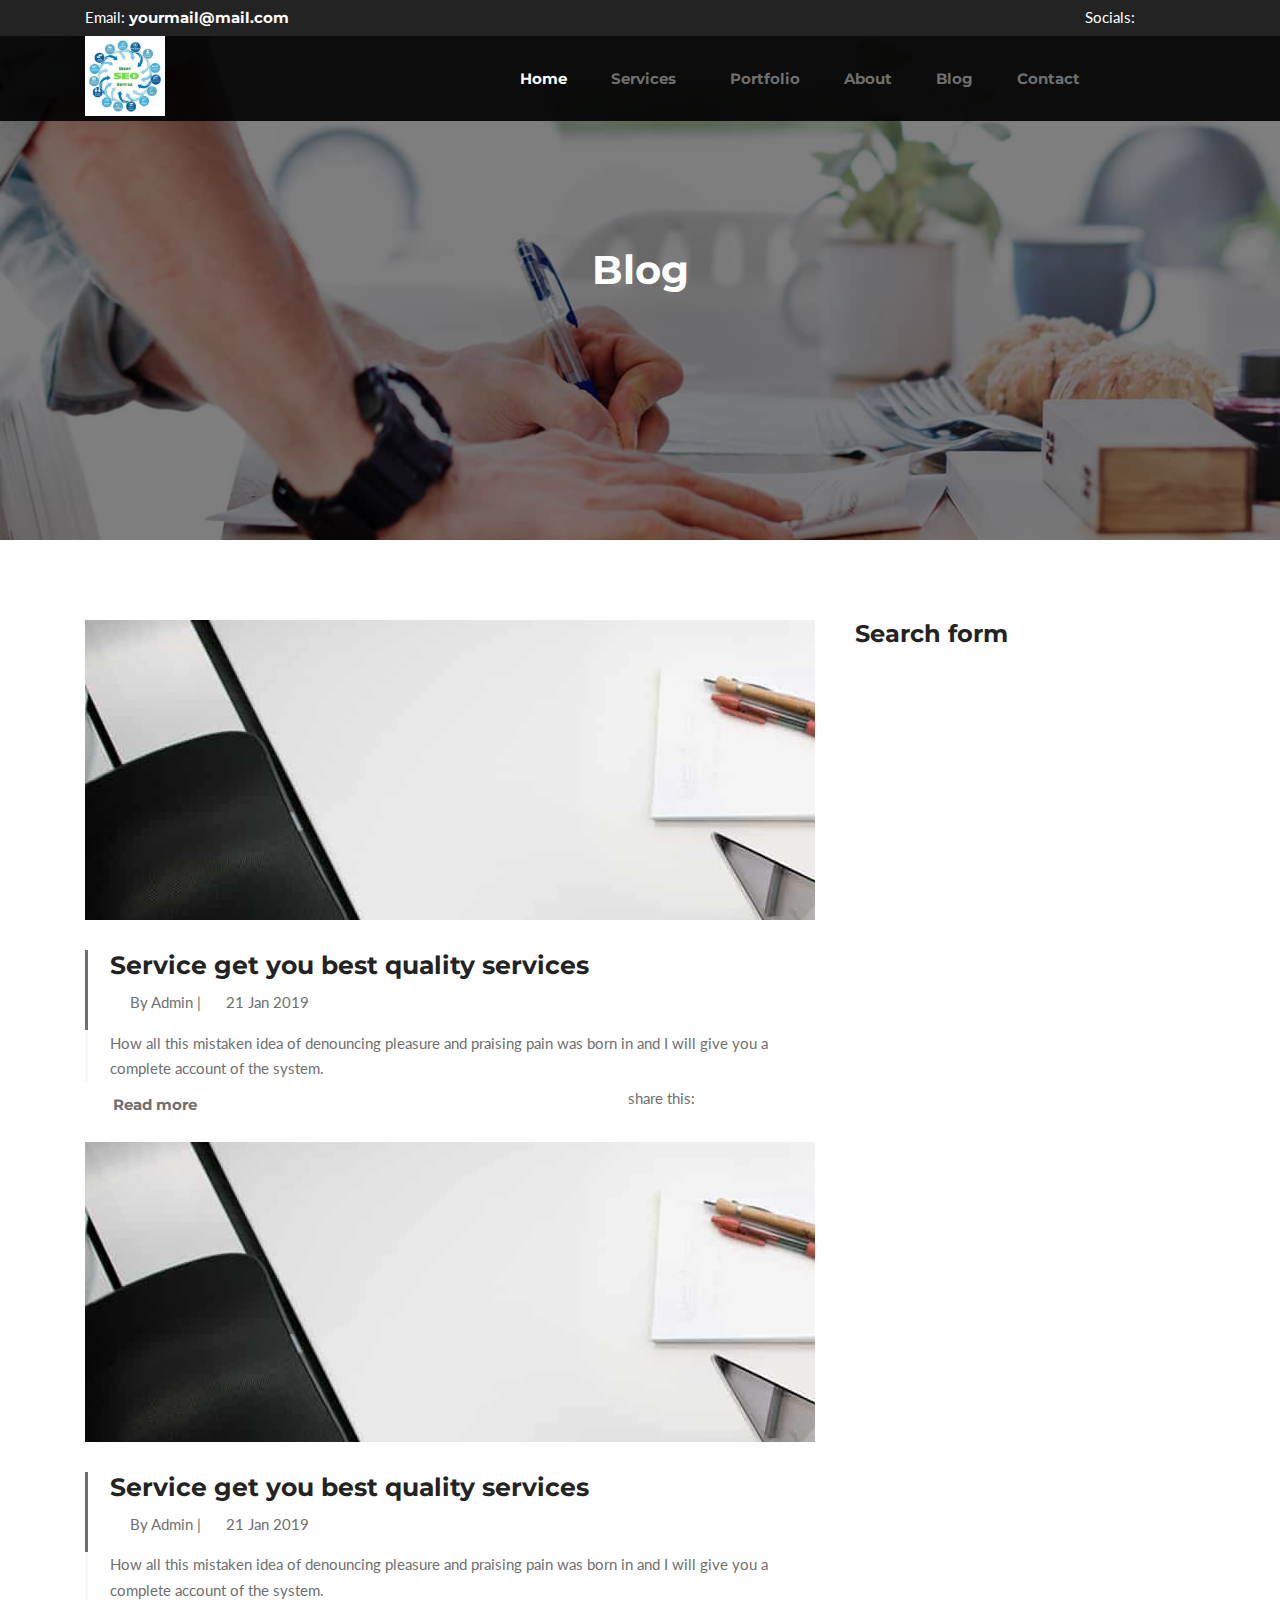
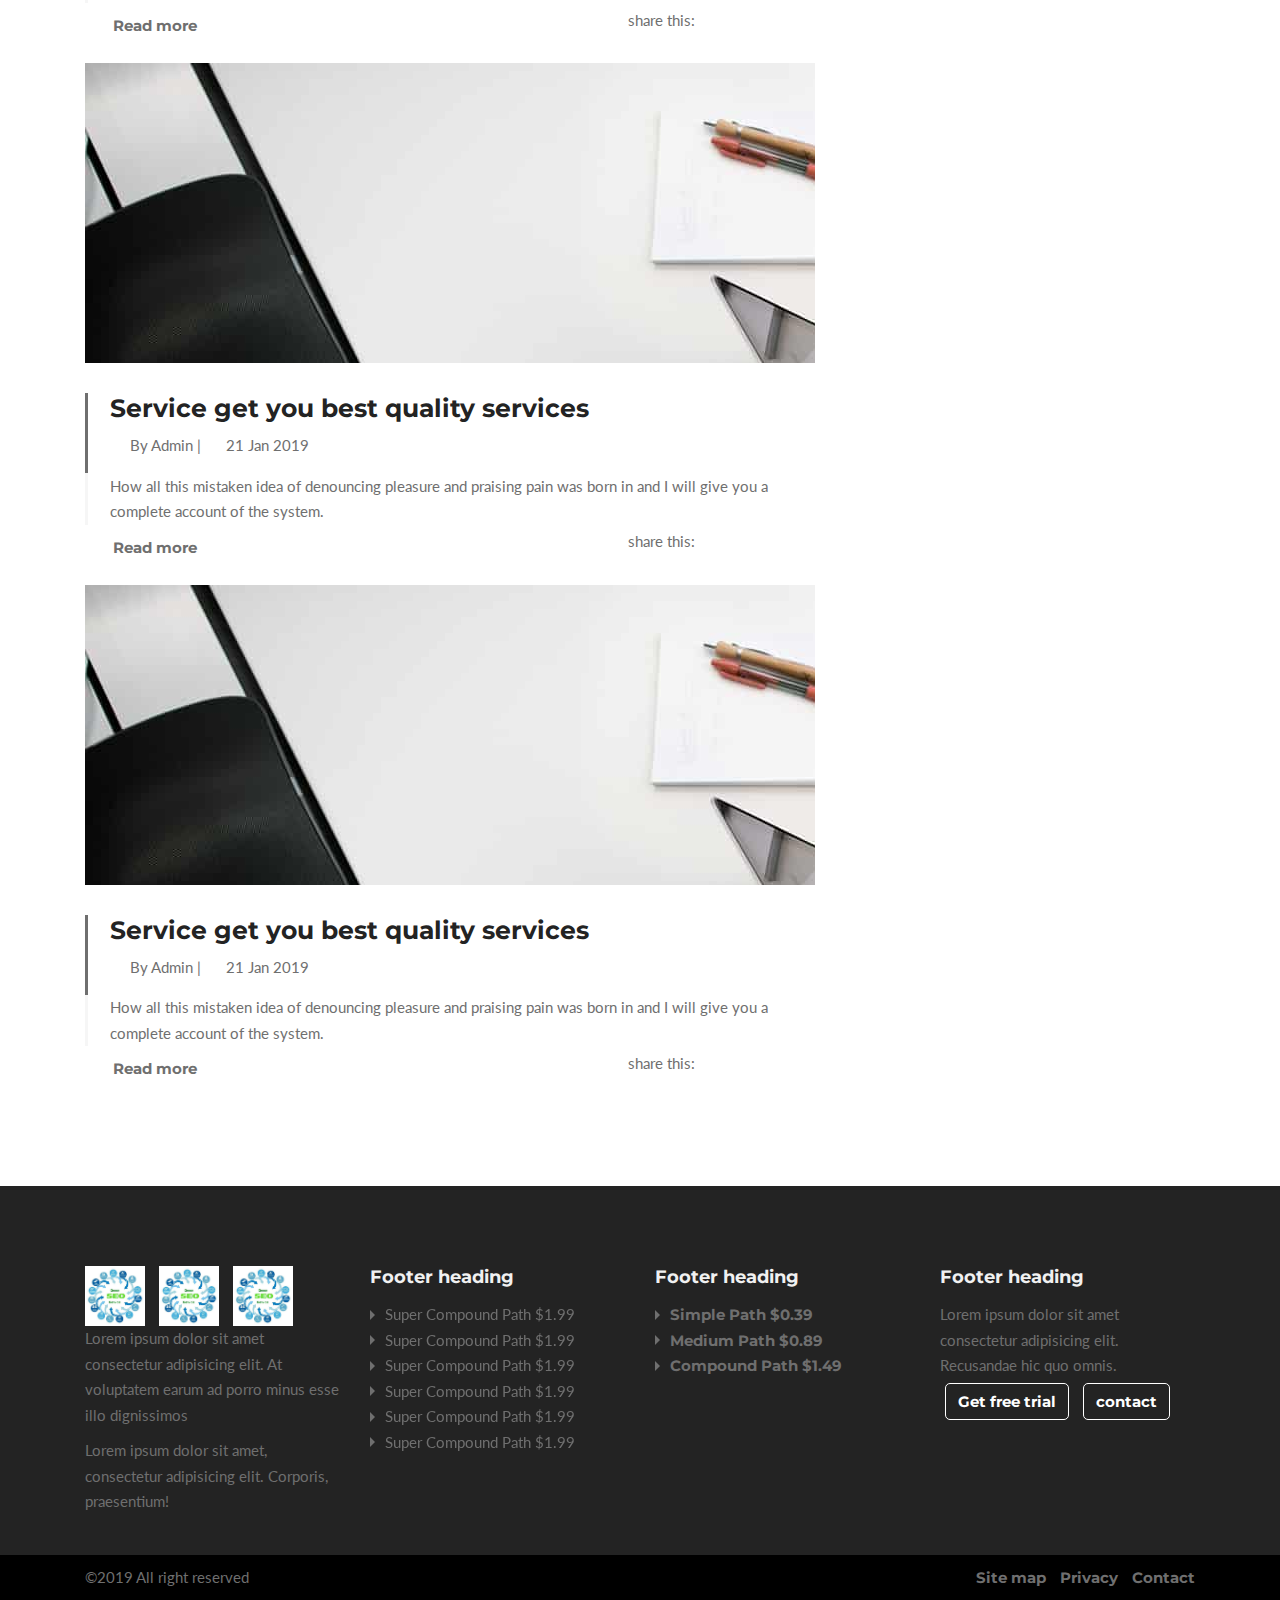
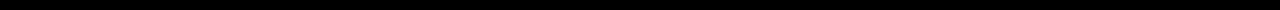
==== blog.html @ 22c222ca "Basic html ready and Start theme coding" ====
<!DOCTYPE html>
<html lang="en">

<head>
  <meta charset="utf-8">
  <meta http-equiv="X-UA-Compatible" content="IE=edge">
  <meta name="viewport" content="width=device-width, initial-scale=1">

  <!-- Site-title-tag -->
  <title>GreenTheme || Front-End Developer</title>

  <!-- Favicon Icon -->
  <link rel="shortcut icon" href="assets/images/favicon/favicon.ico" type="image/x-icon">
  <link rel="icon" href="assets/images/favicon/favicon.ico" type="image/x-icon">

  <!-- Google-fonts -->
  <link href="https://fonts.googleapis.com/css?family=Lato:400,400i,700|Montserrat:300,700&display=swap"
    rel="stylesheet">
  <!-- Animate css -->
  <link href="assets/css/animate.css" rel="stylesheet">
  <!-- Bootstrap -->
  <link href="assets/css/bootstrap.min.css" rel="stylesheet">
  <!-- Font-awesome -->
  <link rel="stylesheet" href="https://use.fontawesome.com/releases/v5.6.3/css/all.css"
    integrity="sha384-UHRtZLI+pbxtHCWp1t77Bi1L4ZtiqrqD80Kn4Z8NTSRyMA2Fd33n5dQ8lWUE00s/" crossorigin="anonymous">
  <!-- Owl-carousel -->
  <link href="assets/css/owl.carousel.min.css" rel="stylesheet">
  <!-- Magnific-popup -->
  <link href="assets/css/magnific-popup.css" rel="stylesheet">
  <!-- Main-css -->
  <link href="assets/css/main.css" rel="stylesheet">

  <!-- HTML5 shim and Respond.js for IE8 support of HTML5 elements and media queries -->
  <!-- WARNING: Respond.js doesn't work if you view the page via file:// -->
  <!--[if lt IE 9]>
      <script src="https://oss.maxcdn.com/html5shiv/3.7.3/html5shiv.min.js"></script>
      <script src="https://oss.maxcdn.com/respond/1.4.2/respond.min.js"></script>
    <![endif]-->
</head>

<body>
  <!-- Start header  -->
  <header class="header" id="home-top">
    <div class="header-top-bar">
      <div class="container">
        <div class="row">
          <div class="top-wraper">
            <div class="top-left">
              Email: <a href="mailto:yourmail@mail.com">yourmail@mail.com</a>
            </div>
            <div class="top-right">
              Socials:
              <div class="socials-icon">
                <ul>
                  <li><a href="#"><i class="fab fa-facebook"></i></a></li>
                  <li><a href="#"><i class="fab fa-twitter"></i></a></li>
                  <li><a href="#"><i class="fab fa-linkedin"></i></a></li>
                  <li><a href="#"><i class="fab fa-github"></i></a></li>
                </ul>
              </div>
            </div>

          </div>
        </div>
      </div>
    </div>
    <div class="header-main">
      <nav class="manubar">
        <div class="container">
          <div class="row">
            <div class="col-md-2 order-md-1">
              <div class="logo-box">
                <a href="#">
                  <img src="assets/images/logo/logoone.jpg" alt="" class="main-logo">
                  <img src="assets/images/logo/logoone.jpg" alt="" style="display: none;" class="scroll-logo">
                  <!-- <h1 class="text-logo">Logo</h1> -->
                </a>
                <a class="manubar-toggler">
                  <i class="fas fa-times"></i>
                  <i class="fas fa-bars"></i>
                </a>
              </div>
            </div>
            <div class="col-md-9 order-md-2">
              <div class="main-menu">
                <ul>
                  <li class="current-menu-item"><a href="index.html">Home</a></li>
                  <li class="has-children">
                    <a href="javascript:void(0);">Services</a>
                    <ul class="sub-menu">
                      <li><a href="">Service List</a></li>
                      <li><a href="">Service List</a></li>
                      <li><a href="">Service List</a></li>
                      <li class="has-children">
                        <a href="javascript:void(0);">Services</a>
                        <ul class="sub-menu">
                          <li><a href="">Service List</a></li>
                          <li><a href="">Service List</a></li>
                          <li><a href="">Service List</a></li>
                          <li><a href="">Service List</a></li>
                        </ul>
                      </li>
                      <li><a href="">Service List</a></li>

                    </ul>
                  </li>
                  <li><a href="portfolio.html">Portfolio</a></li>
                  <li><a href="about.html">About</a></li>
                  <li><a href="blog.html">Blog</a></li>
                  <li><a href="contact.html">Contact</a></li>
                </ul>
              </div>
            </div>
            <div class="col-md-1 order-md-3">
              <div class="menu-right">
                <a class="search-toggler">
                  <i class="fas fa-times"></i>
                  <i class="fas fa-search"></i>
                </a>
                <div class="serarch-form">
                  <form action="search">
                    <input type="text" placeholder="Input keyword ">
                    <a class="searchSubmit"><i class="fas fa-paper-plane"></i></a>
                  </form>
                </div>
              </div>
            </div>
          </div>
        </div>
      </nav>
    </div>
  </header>
  <!-- End header  -->
  <!-- Start page-hero section -->
  <section class="page-hero text-center">
    <div class="container">
      <h2>Blog</h2>
    </div>
  </section>
  <!-- End page-hero section -->
  <main class="blog-section section-padding">
    <div class="container">
      <div class="row">
        <div class="col-md-8">
          <article class="single-blog">
            <div class="blogimage">
              <img src="assets/images/blog/blog-5.jpg" alt="">
            </div>
            <div class="blog-details">
  
              <a href="#">
                <h1>Service get you best quality services</h1>
              </a>
              <div class="blog-info">
                <ul>
                  <li class="blog-author">By Admin | </li>
                  <li class="blog-time">21 Jan 2019</li>
                </ul>
                <p>How all this mistaken idea of denouncing pleasure and praising pain was born in and I will give you a
                  complete account of the system.</p>
                <a href="#">Read more</a>
                <div class="share-option">
                  <ul>
                    <li>share this: <i class="fas fa-share"></i></li>
                    <li><a href="#"><i class="fab fa-twitter"></i></a></li>
                    <li><a href="#"><i class="fab fa-linkedin"></i></a></li>
                    <li><a href="#"><i class="fab fa-instagram"></i></a></li>
                    <li><a href="#"><i class="fab fa-facebook"></i></a></li>
                  </ul>
                </div>
              </div>
            </div>
          </article>
          <article class="single-blog">
            <div class="blogimage">
              <img src="assets/images/blog/blog-5.jpg" alt="">
            </div>
            <div class="blog-details">
  
              <a href="#">
                <h1>Service get you best quality services</h1>
              </a>
              <div class="blog-info">
                <ul>
                  <li class="blog-author">By Admin | </li>
                  <li class="blog-time">21 Jan 2019</li>
                </ul>
                <p>How all this mistaken idea of denouncing pleasure and praising pain was born in and I will give you a
                  complete account of the system.</p>
                <a href="#">Read more</a>
                <div class="share-option">
                  <ul>
                    <li>share this: <i class="fas fa-share"></i></li>
                    <li><a href="#"><i class="fab fa-twitter"></i></a></li>
                    <li><a href="#"><i class="fab fa-linkedin"></i></a></li>
                    <li><a href="#"><i class="fab fa-instagram"></i></a></li>
                    <li><a href="#"><i class="fab fa-facebook"></i></a></li>
                  </ul>
                </div>
              </div>
            </div>
          </article>
          <article class="single-blog">
            <div class="blogimage">
              <img src="assets/images/blog/blog-5.jpg" alt="">
            </div>
            <div class="blog-details">
  
              <a href="#">
                <h1>Service get you best quality services</h1>
              </a>
              <div class="blog-info">
                <ul>
                  <li class="blog-author">By Admin | </li>
                  <li class="blog-time">21 Jan 2019</li>
                </ul>
                <p>How all this mistaken idea of denouncing pleasure and praising pain was born in and I will give you a
                  complete account of the system.</p>
                <a href="#">Read more</a>
                <div class="share-option">
                  <ul>
                    <li>share this: <i class="fas fa-share"></i></li>
                    <li><a href="#"><i class="fab fa-twitter"></i></a></li>
                    <li><a href="#"><i class="fab fa-linkedin"></i></a></li>
                    <li><a href="#"><i class="fab fa-instagram"></i></a></li>
                    <li><a href="#"><i class="fab fa-facebook"></i></a></li>
                  </ul>
                </div>
              </div>
            </div>
          </article>
          <article class="single-blog">
            <div class="blogimage">
              <img src="assets/images/blog/blog-5.jpg" alt="">
            </div>
            <div class="blog-details">
  
              <a href="#">
                <h1>Service get you best quality services</h1>
              </a>
              <div class="blog-info">
                <ul>
                  <li class="blog-author">By Admin | </li>
                  <li class="blog-time">21 Jan 2019</li>
                </ul>
                <p>How all this mistaken idea of denouncing pleasure and praising pain was born in and I will give you a
                  complete account of the system.</p>
                <a href="#">Read more</a>
                <div class="share-option">
                  <ul>
                    <li>share this: <i class="fas fa-share"></i></li>
                    <li><a href="#"><i class="fab fa-twitter"></i></a></li>
                    <li><a href="#"><i class="fab fa-linkedin"></i></a></li>
                    <li><a href="#"><i class="fab fa-instagram"></i></a></li>
                    <li><a href="#"><i class="fab fa-facebook"></i></a></li>
                  </ul>
                </div>
              </div>
            </div>
          </article>
        </div>
        <div class="col-md-4">
          <aside class="sidebar">
            <div class="singel_blog_side_bar">
              <h4>Search form</h4>
              <form action="">

              </form>
            </div>
          </aside>
        </div>
      </div>
    </div>
  </main>

  <!-- End claient -->
  <!-- Start foorter -->
  <footer class="footer">
    <div class="footer-top">
      <div class="container">
        <div class="row">
          <div class="col-md-3">
            <div class="single-footer">
              <img src="assets/images/logo/logoone.jpg" alt="footer logo">
              <img src="assets/images/logo/logoone.jpg" alt="footer logo">
              <img src="assets/images/logo/logoone.jpg" alt="footer logo">
              <p>Lorem ipsum dolor sit amet consectetur adipisicing elit. At voluptatem earum ad porro minus esse illo
                dignissimos </p>
              <p>Lorem ipsum dolor sit amet, consectetur adipisicing elit. Corporis, praesentium!</p>
            </div>
          </div>
          <div class="col-md-3">
            <h3>Footer heading</h3>
            <div class="single-footer footer-carousel owl-carousel">
              <ul>
                <li>Super Compound Path $1.99</li>
                <li>Super Compound Path $1.99</li>
                <li>Super Compound Path $1.99</li>
                <li>Super Compound Path $1.99</li>
                <li>Super Compound Path $1.99</li>
                <li>Super Compound Path $1.99</li>
              </ul>

              <ul>
                <li>Super Compound Path $1.99</li>
                <li>Super Compound Path $1.99</li>
                <li>Super Compound Path $1.99</li>
              </ul>
            </div>
          </div>
          <div class="col-md-3">
            <h3>Footer heading</h3>
            <div class="single-footer">
              <ul>
                <li><a href="#">Simple Path $0.39</a></li>
                <li><a href="#">Medium Path $0.89</a></li>
                <li><a href="#">Compound Path $1.49</a></li>
              </ul>
            </div>
          </div>
          <div class="col-md-3">
            <h3>Footer heading</h3>
            <div class="single-footer">
              <p>Lorem ipsum dolor sit amet consectetur adipisicing elit. Recusandae hic quo omnis.</p>
              <a href="#">Get free trial</a>
              <a href="#">contact</a>
            </div>
          </div>
        </div>

      </div>
    </div>
    <div class="footer-bottom">
      <div class="container">
        <div class="footer-copywright">

          <p>&copy;2019 All right reserved</p>
          <ul>
            <li><a href="#">Site map</a></li>
            <li><a href="#">Privacy</a></li>
            <li><a href="#">Contact</a></li>
          </ul>
        </div>

      </div>

    </div>

  </footer>
  <!-- End foorter -->
  <!-- End To Top Link -->
  <!-- Start preloader-area -->
  <div class="preloader-area">
    <div class='preloader'>
      <div class="lds-ellipsis">
        <div></div>
        <div></div>
        <div></div>
        <div></div>
      </div>
    </div>
  </div>
  <!-- End preloader-area -->

  <!-- jQuery-1.12.4 -->
  <script src="assets/js/jquery-1.12.4.js"></script>
  <!-- Bootstrap-js -->
  <script src="assets/js/bootstrap.min.js"></script>
  <!-- Owl-carousel-js -->
  <script src="assets/js/owl.carousel.min.js"></script>
  <!-- Magnific-popup-js -->
  <script src="assets/js/jquery.magnific-popup.min.js"></script>
  <!-- Waypoints-js -->
  <script src="assets/js/scripts.js"></script>
</body>

</html>
---- assets/css/main.css ----
/* Few Basic CSS Start */
* {
    margin: 0;
    padding: 0;
    box-sizing: border-box;
}
html,
body {
    height: 100%;
}
html {
    font-size: 62.5%;
}
@media only screen and (max-width: 767px) {
	html {
		font-size: 55%;
	}
}
@media only screen and (max-width: 500px) {
	html {
		font-size: 50%;
	}
}
body {
	font-family: 'Lato', sans-serif;
	font-weight: 400;
    color: #6f6f6f;
	font-size: 1.5rem;
	line-height: 1.7;
}
a {
	transition: .3s;
	font-family: 'Montserrat', sans-serif;
	font-weight: 700;
}
input, textarea {
	font-family: 'Lato', sans-serif;
	line-height: 1.5;
}

a,
a:focus,
a:hover,
button:focus,
input:focus,
textarea:focus {
	text-decoration: none;
	outline: none;
}

h1,
h2,
h3,
h4,
h5,
h6 {
	margin: 0;
	padding: 0;
	font-family: 'Montserrat', sans-serif;
	font-weight: 700;
	color: #232323;
}
.section-heading h3 {
	font-size: 3rem;
	text-transform: uppercase;
	padding-bottom: 3rem;
}
.section-padding {
	padding: 8rem 0;
}

.read-button a {
	color: #6f6f6f;
}
.read-button a:hover  {
	color: #232323;
}
.bg-overlay {
	position: relative;
	z-index: 1;
}
.background-image {
	background-size: cover;
	background-position: center;
}
.bg-overlay::after {
position: absolute;
content: "";
left: 0;
right: 0;
bottom: 0;
top: 0;
background: rgba(0, 0, 0, .6);
z-index: -1;
}

/* Preloder CSS start */
@keyframes lds-ellipsis1 {
	0% {
		transform: scale(0);
	}
	100% {
		transform: scale(1);
	}
}
@keyframes lds-ellipsis3 {
	0% {
		transform: scale(1);
	}
	100% {
		transform: scale(0);
	}
}
@keyframes lds-ellipsis2 {
	0% {
		transform: translate(0, 0);
	}
	100% {
		transform: translate(1.9rem, 0);
	}
}
@-webkit-keyframes heroSlideLaft {
	from {
		-webkit-transform: translateX(-10rem);
	}
	to {
		-webkit-transform: translateX(0);
	}
}
@keyframes heroSlideLaft {
	from {
		-webkit-transform: translateX(-10rem);
	}
	to {
		-webkit-transform: translateX(0);
	}
}
.lds-ellipsis {
	display: inline-block;
	position: relative;
	width: 6.4rem;
	height: 6.4rem;
}
.lds-ellipsis div {
	position: absolute;
	top: 2.7rem;
	width: 1.1rem;
	height: 1.1rem;
	border-radius: 50%;
	background: #232323;
	animation-timing-function: cubic-bezier(0, 1, 1, 0);
}
.lds-ellipsis div:nth-child(1) {
	left: .6rem;
	animation: lds-ellipsis1 0.6s infinite;
}
.lds-ellipsis div:nth-child(2) {
	left: .6rem;
	animation: lds-ellipsis2 0.6s infinite;
}
.lds-ellipsis div:nth-child(3) {
	left: 2.6rem;
	animation: lds-ellipsis2 0.6s infinite;
}
.lds-ellipsis div:nth-child(4) {
	left: 4.5rem;
	animation: lds-ellipsis3 0.6s infinite;
}
.preloader-area {
	background-color: #fff;
	position: fixed;
	z-index: 9999;
	top: 0;
	left: 0;
	width: 100%;
	height: 100%;
	display: flex;
	align-items: center;
	justify-content: center;
}
/* Preloder CSS End */

/* Start Back to top css */
a.to-top {
	text-align: center;
	height: 4rem;
	width: 4rem;
	line-height: 3.6rem;
	background: #232323;
	position: fixed;
	right: 2.5rem;
	bottom: 2.5rem;
	color: #fff;
	font-size: 2.2rem;
	display: none;
	z-index: 99;
}
@media only screen and (max-width: 767px) {
	a.to-top {
		right: 1rem;
		bottom: 1rem;
	}
}
/* End Back to top css */


/* Start header css */
/* Start header top */
.header-top-bar {
	background-color: #232323;
	color: #fff;

}
.header-top-bar a {
	color: #fff;
}
.top-wraper {
    display: flex;
    align-items: center;
    width: 100%;
    justify-content: space-between;
	padding: .5rem 1.5rem;
}

.top-right {
    display: flex;
    justify-content: center;
    align-items: center;
    height: 100%;
}

.socials-icon ul {
	list-style: none;
	margin: 0;
	display: flex;
}
.socials-icon ul li {
	margin-right: .5rem;
}
.socials-icon ul li a {
	padding: .5rem;
}

.socials-icon ul li:hover a {
	color: #f7dede;

}
/* End Header top */
/* header main */
.logo-box {
    display: flex;
    align-items: center;
    justify-content: flex-start;
}

.logo-box img {
    height: 8rem;
}
@media only screen and (max-width: 767px) {
	.logo-box {
		justify-content: space-between;
	}
}
.main-menu {
    display: flex;
    justify-content: flex-end;
	align-items: center;
	height: 100%;
}
.main-menu.show{
	display: block;
}
@media only screen and (max-width: 767px) {
	.main-menu {
		display: none;
	}
}
.main-menu ul {
    margin: 0;
    padding: 0;
    list-style: none;
}
@media only screen and (max-width: 767px) {
	.main-menu ul {
		display: flex;
		flex-direction: column;
		text-align: center;
	}
}

.main-menu ul li {
    display: inline-block;
	position: relative;
	padding: 1.5rem 0;
}
@media only screen and (max-width: 767px) {
	.main-menu ul li {
		padding: 0;
	}
	.main-menu ul li a {
		padding: .5rem 1rem;
	}
	.main-menu ul li:after {
		display: none;
	}
}
.main-menu ul li.current-menu-item:after, .main-menu ul li:hover:after {
	transform: scaleX(1);
	color: #232323;
}
.main-menu ul li.has-children:hover:after {
	transform: scaleX(0);
}

.main-menu ul li a {
    display: block;
	padding: 1.5rem 2rem;
	color: #6f6f6f;
}
.main-menu .current-menu-item>a {
	color: #ffffff;
}
@media only screen and (max-width: 1010px) {
	.main-menu ul li a {
		padding: 1rem;
		font-size: 1.5rem;
	}
}
.main-menu ul li:hover > a {
    color: #ffffff;
    background: transparent;
    border-radius: .5rem;
}

.main-menu .has-children .sub-menu {
    display: block;
    position: absolute;
    background: #F7F7F7;
    padding: .7rem 1rem;
	width: 200%;
	top: 100%;
    border-top: .3rem solid #232323;
    transform: scaleY(0);
    transform-origin: top;
    transition: .3s;
	z-index: 9999;
}

@media only screen and (max-width: 767px) {
	.main-menu .has-children .sub-menu {
		display: none;
		position: relative;
		padding: 0 1.5rem;
		width: 100%;
		border-top: none;
		transform: scaleY(1);
	}
}
.main-menu ul li:hover .sub-menu            {
	transform: scaleY(1);
	display: block;
}
.main-menu ul li.has-children>a {
	position: relative;
	padding-right: 3rem;
}
.main-menu ul li.has-children>a:before {
    position: absolute;
    content: "\f107";
    font-family: "Font Awesome 5 Free";
    right: 1rem;
	top: 50%;
	transform: translateY(-50%);
}
.main-menu .sub-menu li {
	margin-right: 0;
	display: flex;
	padding: 0 0 .5rem;
}
.main-menu .sub-menu li:after {
    display: none;
}
.main-menu .sub-menu li a{
    padding: .5rem 0;
    width: 100%;
}
.main-menu .sub-menu li:hover a {
	color: #232323;
	background: transparent;
}
.main-menu .has-children .sub-menu .sub-menu {
	top: 0;
	left: 0;
	transform-origin: top;
	opacity: 0;
    transform: scale(0);
}
@media only screen and (max-width: 767px) {
	.main-menu .has-children .sub-menu .sub-menu {
		display: none;
	}
}
.main-menu .has-children .sub-menu .has-children:hover .sub-menu {
	transform: scale(1);
	opacity: 1;
	left: 100%; 
}
.menu-right {
    display: flex;
    justify-content: flex-end;
	align-items: center;
	height: 100%;
}

.menu-right .button:first-child {
	align-items: flex-start;
}
.manubar-toggler, .manubar-toggler .fa-times {
	display: none;
}
@media only screen and (max-width: 767px) {
	.manubar-toggler {
		display: block;
		font-size: 2rem;
		padding: .8rem;
		box-shadow: 0px 0px 2px 0px #d1d1d1;
		line-height: 2rem;
		border-radius: .4rem;
		background-color: transparent;
		color: #333!important;
	}
}
.header {
    position: absolute;
    top: 0;
    left: 0;
    width: 100%;
    z-index: 99;
}
.header-main {
    background: rgba(0,0,0, .9);
    left: 0;
    top: 0;
    width: 100%;
    z-index: 99;
}
.header-main.header-fixed {
    position: fixed;
    background: rgba(0,0,0, .7);
	animation: 600ms ease-in-out 0s normal none 1 running fadeInDown;
    border-bottom: 0.1rem solid #525252;

}

.menu-right {
	display: flex;
	justify-content: space-between;
	align-items: center;
}
@media only screen and (max-width: 767px) {
	.menu-right {
		display: none;
	}
	.menu-right.show {
		display: flex;
		justify-content: space-between;
		margin-bottom: 3rem;
	}
}
.serarch-form {
    display: flex;
    justify-content: flex-end;
    align-items: center;
}
.serarch-form form {
    background-color: rgba(255, 255, 255, .3);
    position: absolute;
    top: 105%;
    padding: 1.5rem;
    z-index: 99;
    border: .1rem solid #fff;
	border-radius: .3rem;
	transform: scale(0);
	opacity: 0;
	transition: .3s;
}
@media only screen and (max-width: 767px) {
	.serarch-form form {
		top: auto;
		left: 10%;
		bottom: 1.1rem;
		border-color: #232323;
		background-color: rgba(0, 0, 0, .2);
	}
}
.serarch-form form input {
	padding: .5rem 1rem;
	margin-right: 3rem;
}
.serarch-form a {
	background: #fff;
	color: #232323!important;
    position: absolute;
	top: 0;
	bottom: 0;
    right: 0;
    width: 4rem;
    display: flex;
    align-items: center;
	justify-content: center;
	cursor: pointer;
}
.serarch-form a:hover {
	background-color: #232323;
	color: #fff!important;
}
.search-toggler .fa-search {
	display: block;
}
.serarch-form form.show {
	transform: scale(1);
	opacity: 1;
}
.search-toggler .fa-times {
	display: none;
}
.manubar-toggler.show .fa-bars,
.search-toggler.show .fa-search {
	display: none;
}
.manubar-toggler.show .fa-times,
.search-toggler.show .fa-times {
	display: block;
}
/* End header css */

/* Start hero css */
.hero, .hero .carousel, .hero .carousel-inner, .hero .hero-item, .hero .hero-caption, .hero-image {
	height: 100%;
}
 .hero .hero-item {
transition: (transform 2s ease, opacity .5s ease-out)
}

.hero-image {
	position: absolute;
	width: 100%;
	top: 0;
	background-position: center;
	background-size: cover;
	z-index: -9;
}
.hero-image::after {
	position: absolute;
	content: "";
	top: 0;
	left: 0;
	right: 0;
	bottom: 0;
	background: rgba(0, 0, 0, .5);
	z-index: -1;
}
.hero .hero-caption {
	display: flex;
	flex-direction: column;
	justify-content: center;
	align-items: flex-start;
	padding-top: 4rem;
	z-index: 9;
}
.hero .hero-caption h2 {
	color: #fff;
	font-size: 5rem;
}
.hero .hero-caption p {
	color: #eaeaea;
	margin-bottom: 3rem;
}
.hero-caption a {
	padding: 1rem 2rem;
	border: .1rem solid #fff;
	color: #d8d8d8;
	border-radius: .4rem;
}
.hero-caption a:last-child {
	background-color: #fff;
	color: #232323;
	margin-left: 1.5rem;
}
.hero-caption a:hover {
	background-color: #fff;
	color: #232323;
}
.hero-caption a:hover:last-child {
	background-color: transparent;
	color: #fff;
}
.indicatorBox {
	position: relative;
	bottom: 3rem;
	opacity: 0;
}

.indicatorBox .carousel-indicators {
	justify-content: flex-end;
	margin: 0;
	bottom: 2rem;
	z-index: 1;
}
.indicatorBox .carousel-indicators li {
	height: 1rem;
	width: 1rem;
	border-radius: 50%;
	background-color: rgba(255, 255, 255, .5);	
}
.indicatorBox .carousel-indicators li.active {
	background-color: rgba(255, 255, 255, 1);	
}
.carousel-button {
    position: relative;
    bottom: 4rem;
	text-align: right;
	opacity: 0;
	transition: .3s;
}
.carousel:hover .carousel-button {
	opacity: 1;
}
.carousel-button a {
    color: #fff;
    padding: .5rem;
    background: rgba(255,255,255,.1);
}
.carousel-button a.carousel-prev {
    border-right: .1rem solid;
}
/* End hero css */

/* Start services css */
.services .section-heading {
    background: #232323;
    text-align: center;
    padding: 1.5rem 0;
}
.services .section-heading h3 {
	color: #fff;

}
.services .col-md-4:nth-child(2) .single-service {
	background: #232323;
}
.services .col-md-4 {
	padding: 0;
}
.services .col-md-4:nth-child(1) .single-service,
.services .col-md-4:nth-child(3) .single-service {
	background: #282828;
}
.single-service {
	padding: 1.5rem;
}
.service-icon {
    text-align: center;
    padding: 1rem;
}
.service-icon i {
	font-size: 5rem;
	color: #fff;
}
.service-text h3 {
	font-size: 2.2rem;
	color: #fff;
	margin-bottom: 1.5rem;
}
.service-text p {
	color: #f1f1f1;
	margin-bottom: 1rem;
}

.service-text a {
	color: #f1f1f1;
	padding: .8rem 1.5rem;
	border-radius: .5rem; 
	margin-bottom: 1.5rem;
	display: inline-block;
}
.service-text a:nth-child(3) {
	color: #f1f1f1;
	background: orangered;
}
.service-text a:nth-child(4) {
	color: #f1f1f1;
	background: yellowgreen;
}
.service-text a:nth-child(5) {
	color: #232323;
	background: #fff;
}
/* End services css */
/* Start portfolio css */
.portfolio {
	background: #232323;
}
.portfolio .section-heading h3{
	color: #fff;
}

.tab-button-list .nav-tabs,
.tab-button-list a {
	border: none!important;
	color: #7e7e7e;
}
.tab-button-list {
    margin: 0 auto 3rem;
}
.tab-button-list a:hover,
.tab-button-list a.active {
	border: none!important;
	color: #fff;
}

.portfolio_box {
	position: relative;
	overflow: hidden;
	margin-bottom: 3rem;
}

.porfolio-details {
    position: absolute;
    top: 0;
	left: 0;
	bottom: 0;
	width: 0;
	background: rgba(0,0,0,.9);
	display: flex;
    flex-direction: column;
    justify-content: center;
	align-items: center;
	transition: .3s;	
	z-index: -1;
}
.portfolio_box:hover .porfolio-details {
	z-index: 1;
	width: 100%;
}

.porfolio-details h4 {
    color: #fff;
    margin-bottom: .5rem;
}

.portfolio-links a {
    color: #000;
    background: rgba(255,255,255,.9);
    width: 3rem;
    height: 3rem;
    border-radius: 50%;
    display: flex;
    flex-direction: column;
    justify-content: center;
    align-items: center;
	margin: .8rem .3rem;
	border:.1rem solid transparent;
	font-size: 1.2rem;
}

.portfolio-links a:hover {
	color: #fff;
	background: transparent;
	border-color: #fff;
}

.portfolio-links {
    display: flex;
}

.portfolio_box img {
	width: 100%;
}
/* End portfolio css */
/* Start about css */
.about-image {
	display: flex;
	justify-content: center;
	align-items: center;
	border: 1rem solid #fff;
	margin-bottom: 3rem;
}
.about-image img {
    width: 100%;
}

.skill_progress {
    display: flex;
    flex-direction: column;
    justify-content: center;
}
.single_progress .progress {
	height: 1rem;
	margin-bottom: 1.5rem;
	overflow: inherit;
}
.single_progress .progress-bar {
	position: relative;
	border-radius: .4rem;
	background-color: #868686;
}
.single_progress .progress-status {
	position: absolute;
	right: 1rem;
	top: -2rem;
	color: #232323;
	font-size: 1rem;
}
/* End about css */


/* Start blog css */
.blog-carousel {
	overflow: hidden;
}
.blog-carousel .owl-nav button.owl-prev,
.blog-carousel .owl-nav button.owl-next {
    position: absolute;
    font-size: 3rem;
    top: 45%;
    width: 5rem;
    height: 5rem;
    border-radius: 50%;
    display: flex;
    justify-content: center;
    align-items: center;
	line-height: 1;
	background: rgba(0, 0, 0, .5);
	color: #fff;
	opacity: .05;
	transition: .3s;
}
.blog-carousel:hover .owl-nav button.owl-prev,
.blog-carousel:hover .owl-nav button.owl-next {
	opacity: 1;
}
.blog-carousel .owl-nav button.owl-prev {
    left: -2rem;
    padding-left: 1.2rem!important;
}
.blog-carousel .owl-nav button.owl-next {
	right: -2rem;
	padding-right: 1.5rem!important;
}

.single-blog {
	margin-bottom: 6rem;
	position: relative;
}

.blog-info>a {
	color: #6f6f6f;
	display: block;
	margin-top: 2rem;
	border-left: .3rem solid transparent;
	padding-left: 2.5rem;
	position: absolute;
	bottom: -3rem;
	left: 0;
	line-height: 1;
}
.blog-info a:hover {
	color: #323232;
	border-color: #323232;
}


.single-blog h4 a {
	color: #323232;
}
.single-blog .blogimage {
    max-height: 30rem;
    overflow: hidden;
	margin-bottom: 3rem;
}

.single-blog img {
	transform: scale(1);
	transition: .3s;
}
.single-blog:hover img {
	transform: scale(1.2);
}
.blog-details {
    position: relative;
    padding-left: 2.5rem;
}

.blog-details:before {
    position: absolute;
    content: "";
    top: 0;
    left: 0;
    height: 100%;
    width: .3rem;
    background-color: #f6f6f6;
}
.blog-details:after {
    position: absolute;
    content: "";
    width: .3rem;
    height: 8rem;
    top: 0;
    left: 0;
    background-color: #6f6f6f;
}
.blog-details ul {
    list-style: none;
    display: flex;
    justify-content: flex-start;
    align-items: center;
	margin: 1rem 0 1.5rem;
}

.blog-details ul li {
    position: relative;
	padding-left: 2rem;
	padding-right: .5rem;
}
.blog-details ul li:after {
	position: absolute;
    font-family: "Font Awesome 5 Free";
	font-weight: 900;
	left: 0;
	top: 0;
}
.blog-author:after {
	content: "\f007";
}
.blog-time:after {
	content: "\f017";
}

/* End blog css */
/* Start contact section css */
.contact-form input {
    width: 100%;
    margin-bottom: 2rem;
    padding: 1.5rem;
}
.contact-form input.submit-button {
	display: inline-block;
	text-align: left;
	width: inherit;
	border: none;
	padding: 1.5rem 2.5rem;
	border-radius: .3rem;
	background: transparent;
	border: .1rem solid #7e7e7e;
	font-weight: bold;
	font-size: 2rem;
	transition: .3s;
}
.contact-form input.submit-button:hover{
	background: #232323;
	border-color: #7e7e7e;
	border-radius: 10rem;
	color: #fff;
}
.contact-form textarea {
    width: 100%;
    resize: none;
	padding: 1rem 1.5rem;
	margin-bottom: 3rem;
	height: 15rem;
}
/* End contact section css */

/* Start claient css */
.claient {
	padding-top: 5rem;
}
.feature-carousel .owl-stage {
	display: flex;
	align-items: center;
	padding: 1rem 0;
}
.feature-carousel img {
	-webkit-filter: grayscale(95%);
	filter: grayscale(95%);
	transition: .3s;
}
.feature-carousel img:hover {
	-webkit-filter: grayscale(0);
	filter: grayscale(0);
}

/* End claient css */

/* Start footer css */
.footer-top {
	background: #232323;
	padding: 8rem 0 3rem;
}
.footer-top h3 {
	color: #f1f1f1;
	margin-bottom: 1.5rem;
}
.single-footer img {
	height: 6rem;
	width: auto;
	margin-right: 1rem;
}
.single-footer> a {
    border: 1px solid #fff;
    padding: .8rem 1.2rem;
    margin: .5rem;
    border-radius: .5rem;
    color: #fff;
}
.single-footer ul li {
	list-style: none;
	position: relative;
	padding-left: 1.5rem;
	font-weight: normal;
}
.single-footer ul li a{
	color: #6f6f6f;
}
.single-footer ul li:hover,
.single-footer ul li:hover a{
	color: #d1d1d1;
}
.single-footer ul li::after{
	position: absolute;
	content: "";
	left: 0;
	top: 50%;
	transform: translateY(-50%);
	border: .5rem solid transparent;
	border-left-color: #6f6f6f;
}
.footer-bottom {
	background: #000;
	padding: 10px 0;
	color: #6f6f6f;
}
.footer-copywright {
    display: flex;
    justify-content: space-between;
    align-items: center;
    flex-wrap: wrap;
}

.footer-copywright ul li {
    list-style: none;
    display: inline-block;
	margin-left: 1rem;
}

.footer-copywright ul li a {
	color: #6f6f6f;
}
.footer-copywright ul li:hover a {
	color: #d1d1d1;
}
/* End footer css */


/* Start contact page css */
.page-hero {
	height: 60%;
	display: flex;
	justify-content: center;
	align-items: center;
	background-size: cover;
	background-position: center;
	background-image: url(../images/hero/hero-3.jpg);
	position: relative;
	z-index: 1;
}
.page-hero::after {
	position: absolute;
	content: "";
	top: 0;
	left: 0;
	right: 0;
	bottom: 0;
	background-color: rgba(0, 0, 0, .5);
	z-index: -1;
}
.page-hero h2 {
	font-size: 4rem;
	color: #fff;

}
p span {
    padding-right: 1rem;
}
.contact-info {
    margin: 1.5rem 0;
}

.contact-info ul {
    list-style: none;
    display: flex;
    justify-content: flex-start;
	align-items: center;
	margin-top: 1.5rem;
}

.contact-info ul li {
    margin-right: .5rem;
}

.contact-info ul li a {
    padding: 1rem;
    background-color: #f7f7f7;
    border-radius: .5rem;
    border: .1rem solid #555555;
    color: #555555;
}
.contact-info ul li:hover a {
	color: #3cbabd;
	border-color: #3cbabd;
}

/* End contact page css */

/* Start portfolio page css */
.view-more-btn {
	padding: 1.5rem 3rem;
	border: .1rem solid #fff;
	border-radius: 10rem;
	color: #fff;
	font-size: 2rem;
}
.view-more-btn:hover {
	border-color: transparent;
	border-radius: .5rem;
	background-color: #d1d1d1;
	color: #232323;
}
/* End portfolio page css */

/* Start about page css */
.single-feature {
	margin: 1.5rem 0;
	padding: 1.5rem;

}
.single-feature i {
	font-size: 3rem;
	color: #232323;
	background-color: #fff;
	height: 8rem;
	width: 8rem;
	line-height: 8rem;
	border-radius: 50%;
	text-align: center;
	margin-bottom: 2rem;
	box-shadow: 0 0 20px -10px #232323;

}
.single-feature img {
	height: 8rem;
	width: auto;
	margin-bottom: 2rem;
}
.single-feature h3 {
	font-size: 2rem;
	margin-bottom: 1rem;
}

.single-team-member img {
    width: 100%;
    height: auto;
    margin-bottom: 3rem;
}

.about-skill-wraper {
	display: flex;
	flex-wrap: wrap;
}
.wraper-box {
    flex: 50%;
    display: flex;
    justify-content: center;
	align-items: center;
	min-height: 40rem;
	padding: 4rem 0;

}
@media only screen and (max-width: 767px) {
	.wraper-box {
		flex: 100%;
	}
}
.wraper-box img {
	width: 100%;
	height: auto;
	position: relative;
	z-index: 1;
}

.skill-content {
	width: 90%;
}

.single-count {
	margin: 1.5rem 0;
}
.single-count i {
	height: 5rem;
	width: 5rem;
	line-height: 5rem;
	text-align: center;
	background-color: #F7F7F7;
	color: #232323;
	border-radius: 50%;
	margin-bottom: 2rem;
	font-size: 3rem;
	font-weight: bold;
	transition: .3s;
}
.single-count h3 {
	font-size: 4rem
}
.single-count:hover i {
	background-color: #232323;
	color: #Fff;

}

.single-team-member {
    border: .1rem solid #ddd;
    padding: 1.5rem;
    border-radius: .5rem;
	position: relative;
	margin: 1.5rem 0;
	box-shadow: 0 0 .5rem;
}

.single-team-member ul {
    list-style: none;
    display: flex;
    position: absolute;
    bottom: 6rem;
    left:0;
    padding: 1rem 1.5rem;
    background: #eee;
	border-radius: .5rem;
	transform: scaleX(0);
	transform-origin: left;
	transition: .3s;
}
.single-team-member:hover ul {
	transform: scaleX(1);
}

.single-team-member ul li a {
	padding: .5rem 1rem;
	color: #6f6f6f;
}
.single-team-member ul li:hover a {
	color: #232323;
}
/* End about page css */

/* Start services page css */
.service-hero {
	height: 75%!important;
}
.single-box-wrap {
	display: flex;
	justify-content: flex-start;
	align-items: flex-start;
	flex-wrap: wrap;
	margin: 1.5rem 0;
}
.single-box-wrap i {
	margin-right: 1.5rem;
	font-size: 3rem;
	background: #F7F7F7;
	height: 8rem;
	width: 8rem;
	line-height: 8rem;
	text-align: center;
	border: .1rem solid #232323;
}
.single-box-wrap img {
	width: 8rem;
	height: auto;
	margin-right: 1.5rem;
}
.single-box-text {
	flex: 1;
}
.single-box-text h4 {
	margin-bottom: 1.5rem;
}
.counter-bg {
	position: relative;
	padding: 5rem 0;
	background-size: cover;
	background-position: center;
	z-index: 1;

}
.counter-bg::after {
	position: absolute;
	content: "";
	top: 0;
	left: 0;
	bottom: 0;
	right: 0;
	z-index: -1;
	background: rgba(0, 0, 0, .8);
}
.counterup h3 {
	color: #fff;
}
.counterup strong {
	color: #F7F7F7;
}

/* End services page css */
/* Start testimonial css */
.single-wraper {
	padding: 1.5rem;
}
.claient-image {
	height: 10rem;
	width: 10rem;
	background-position: center;
	background-size: cover;
	display: inline-block;
	border-radius: 50%;
	border: .2rem solid #f1f1f1;
}
.single-wraper img {
	width: 8rem;
	height: auto;
}
.single-wraper h5 {
	font-size: 2rem;
}

.testimonial-carousel.owl-carousel .owl-nav button.owl-next,
.testimonial-carousel.owl-carousel .owl-nav button.owl-prev {
	position: absolute;
	top: 50%;
	transform: translateY(-50%);
	height: 6rem;
	width: 6rem;
	line-height: 6rem;
	background-color: rgba(0, 0, 0, 0);
	color: #fff;
	border-radius: 50%;
}

.testimonial-carousel:hover .owl-nav button.owl-next,
.testimonial-carousel:hover .owl-nav button.owl-prev {

	background-color: rgba(0, 0, 0, .6);

}

.testimonial-carousel.owl-carousel .owl-nav button.owl-prev {
	left: 0;
}
.testimonial-carousel.owl-carousel .owl-nav button.owl-next {
	right: 0;
}

/* End testimonial css */

/* Start blog page css */
.blogimage {
	width: 100%;
}
.share-option {
	position: absolute;
	right: 1.5rem;
	bottom: -3rem;
}
.share-option ul {
	list-style: none;
    display: flex;
    flex-wrap: wrap;
    margin: 0;
}
.share-option ul li a {
	color: #6f6f6f;
	font-size: 2rem;
}
.singel_blog_side_bar {
	margin-bottom: 3rem;
}
.singel_blog_side_bar h4 {
	font-size: 2.4rem;
	margin-bottom: 1.5rem;
	position: relative;
	padding-left: 1rem;
}
.singel_blog_side_bar h4::after {
	position: absolute;
	content: "";
	
}

/* End blog page css */
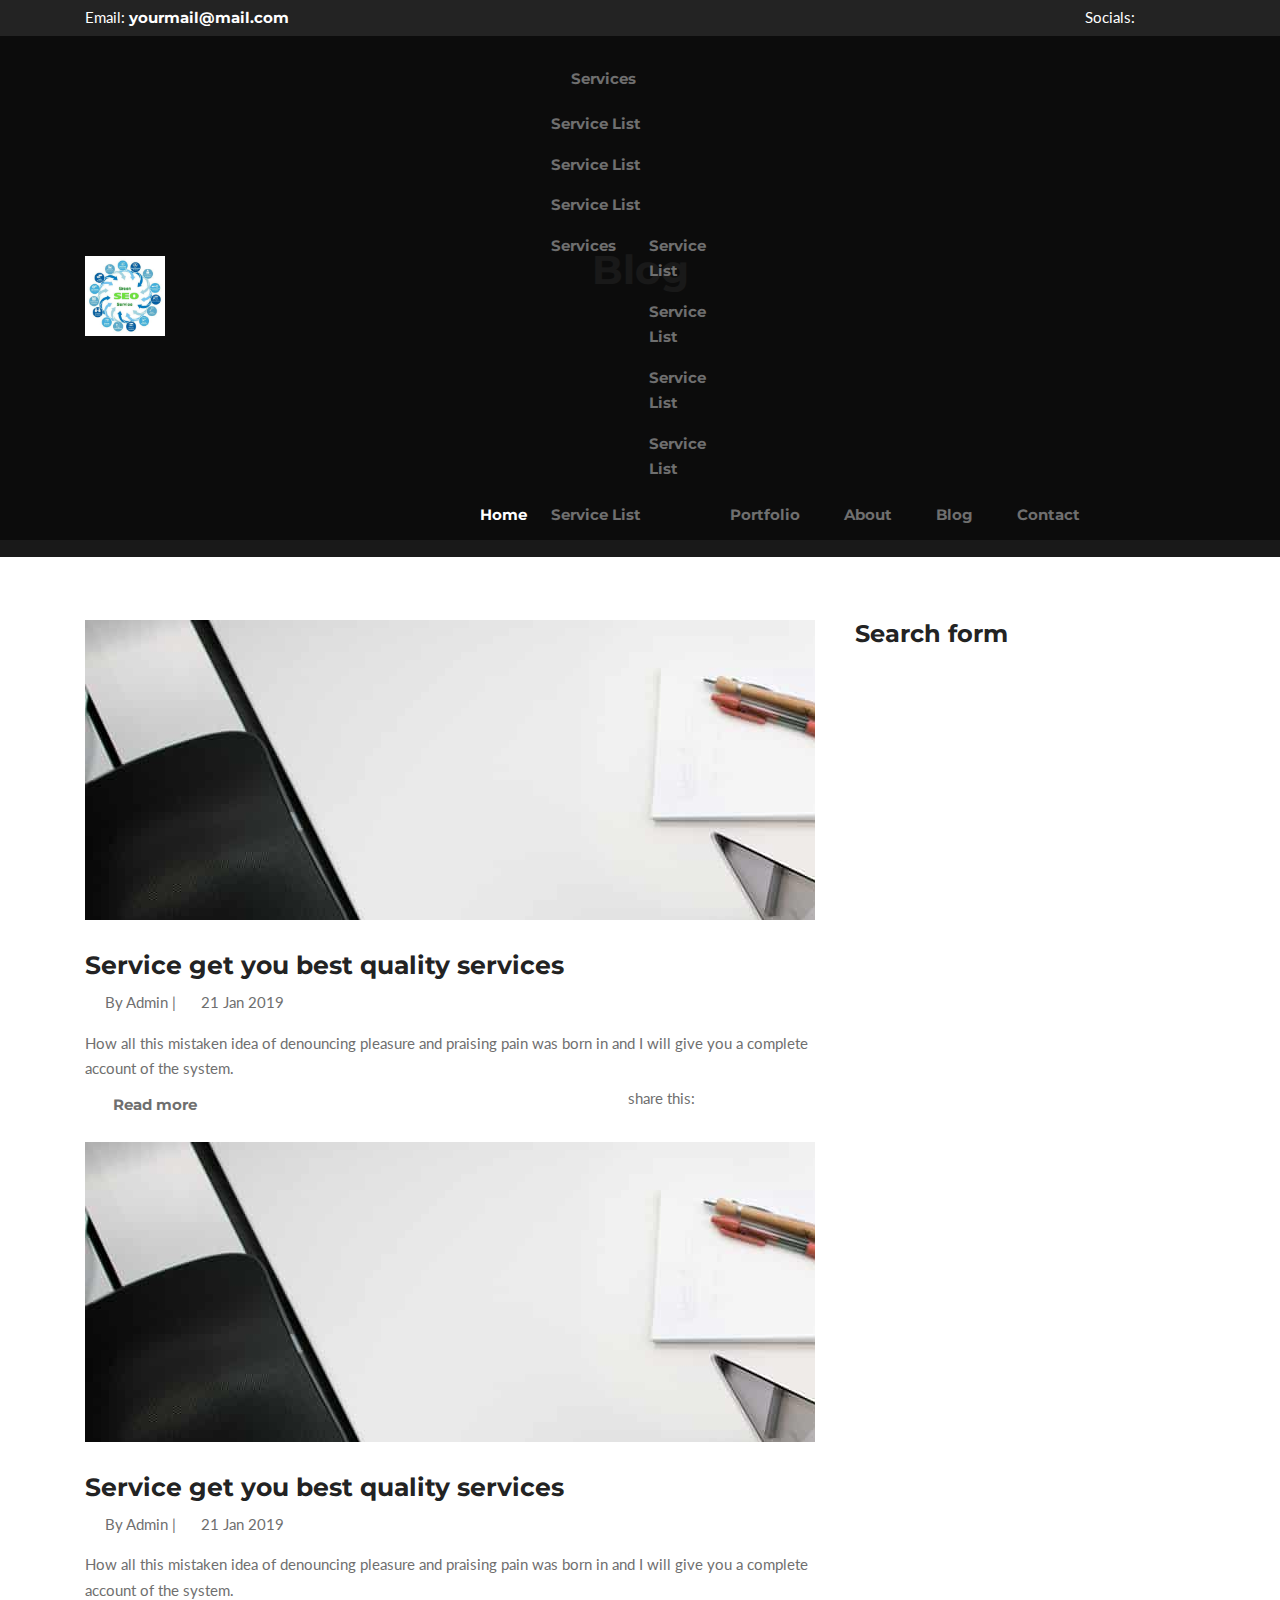
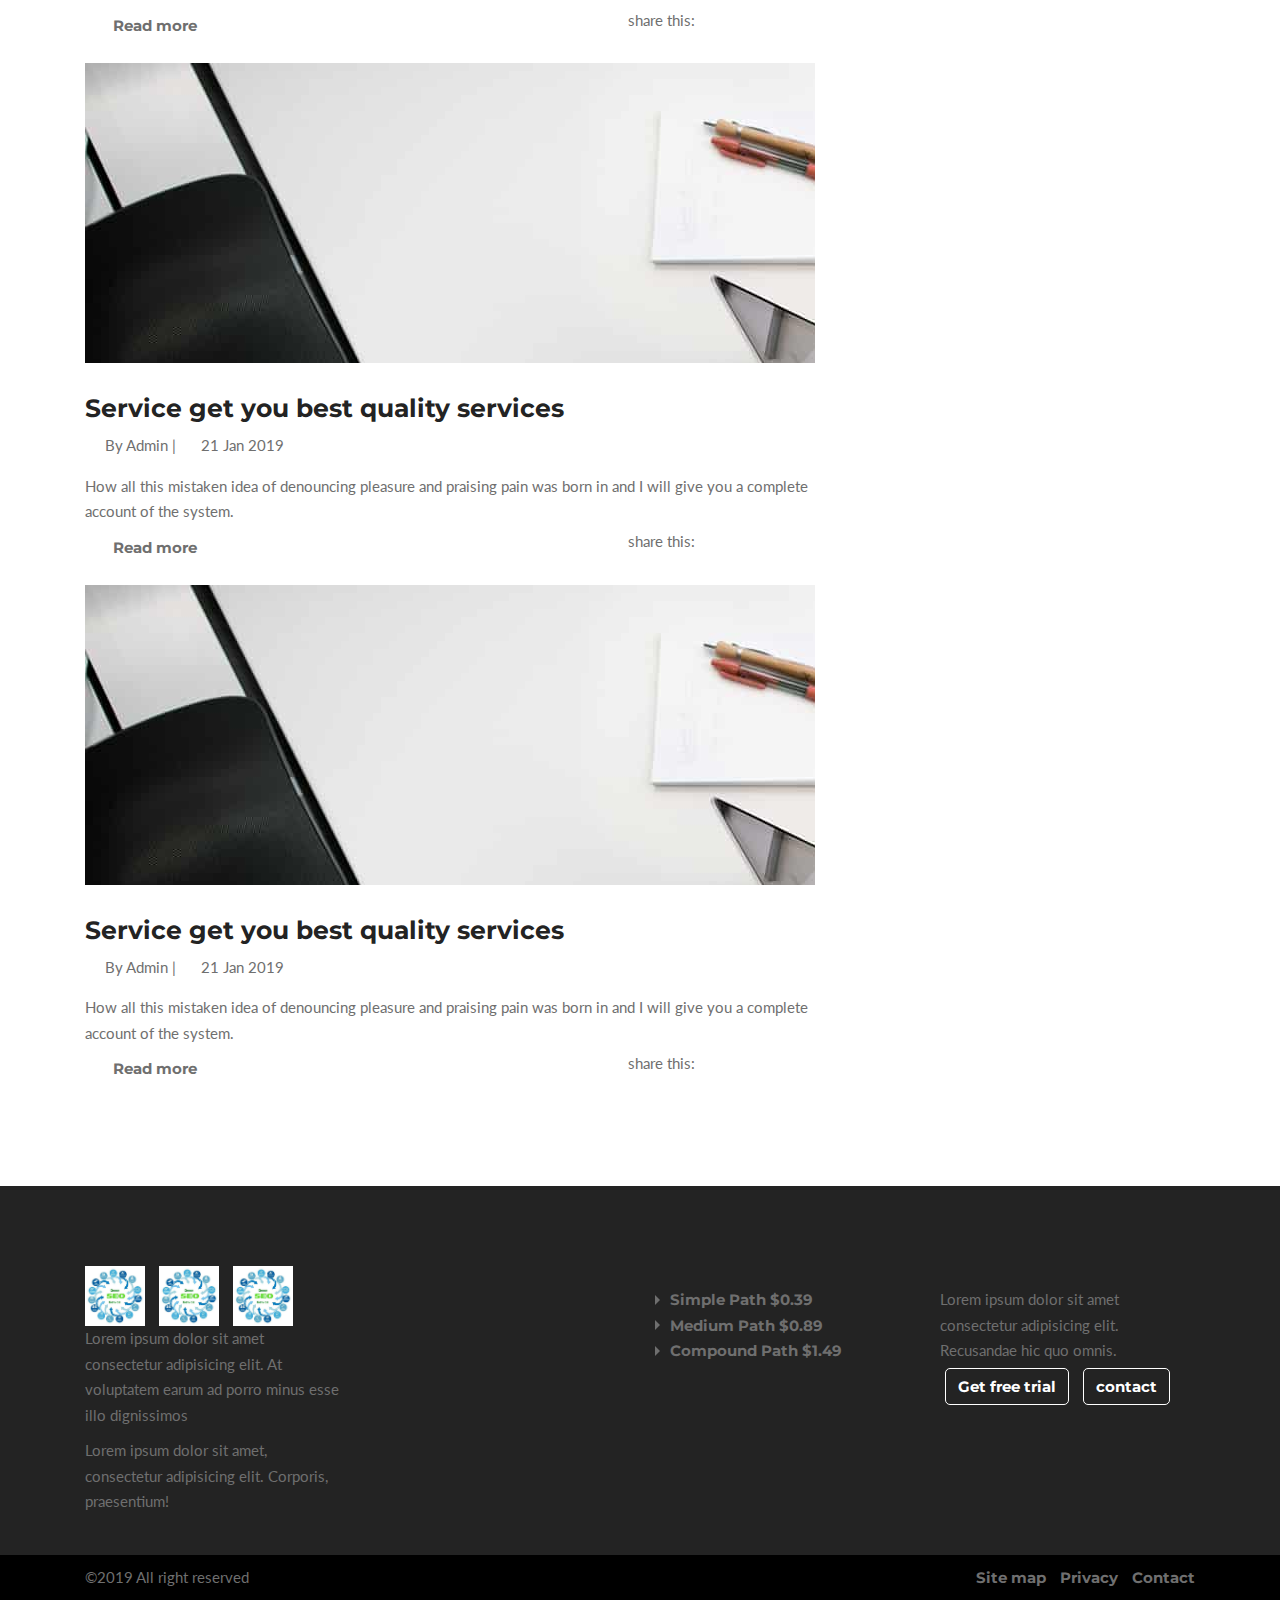
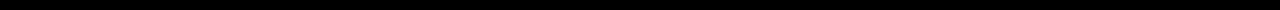
==== commit 10cdfb85: "Front page customization complete" ====
--- a/blog.html
+++ b/blog.html
@@ -138,6 +138,7 @@
     </div>
   </section>
   <!-- End page-hero section -->
+  <!-- Start blog section -->
   <main class="blog-section section-padding">
     <div class="container">
       <div class="row">
@@ -272,7 +273,7 @@
       </div>
     </div>
   </main>
-
+  <!-- End blog section -->
   <!-- End claient -->
   <!-- Start foorter -->
   <footer class="footer">
--- a/assets/css/main.css
+++ b/assets/css/main.css
@@ -69,6 +69,9 @@
 	padding: 8rem 0;
 }
 
+.pageSection-padding {
+	padding: 12rem 0 10rem;
+}
 .read-button a {
 	color: #6f6f6f;
 }
@@ -92,6 +95,9 @@
 top: 0;
 background: rgba(0, 0, 0, .6);
 z-index: -1;
+}
+.bg-dark {
+	background: #232323;
 }
 
 /* Preloder CSS start */
@@ -250,9 +256,15 @@
 .logo-box {
     display: flex;
     align-items: center;
-    justify-content: flex-start;
-}
-
+	justify-content: flex-start;
+	height: 100%;
+}
+
+.logo-box h1 {
+    color: #fff;
+    height: 100%;
+    font-size: 4rem;
+}
 .logo-box img {
     height: 8rem;
 }
@@ -308,7 +320,7 @@
 	transform: scaleX(1);
 	color: #232323;
 }
-.main-menu ul li.has-children:hover:after {
+.main-menu ul li.menu-item-has-children:hover:after {
 	transform: scaleX(0);
 }
 
@@ -332,7 +344,7 @@
     border-radius: .5rem;
 }
 
-.main-menu .has-children .sub-menu {
+.main-menu .menu-item-has-children .sub-menu {
     display: block;
     position: absolute;
     background: #F7F7F7;
@@ -347,7 +359,7 @@
 }
 
 @media only screen and (max-width: 767px) {
-	.main-menu .has-children .sub-menu {
+	.main-menu .menu-item-has-children .sub-menu {
 		display: none;
 		position: relative;
 		padding: 0 1.5rem;
@@ -360,11 +372,11 @@
 	transform: scaleY(1);
 	display: block;
 }
-.main-menu ul li.has-children>a {
+.main-menu ul li.menu-item-has-children>a {
 	position: relative;
 	padding-right: 3rem;
 }
-.main-menu ul li.has-children>a:before {
+.main-menu ul li.menu-item-has-children>a:before {
     position: absolute;
     content: "\f107";
     font-family: "Font Awesome 5 Free";
@@ -388,7 +400,7 @@
 	color: #232323;
 	background: transparent;
 }
-.main-menu .has-children .sub-menu .sub-menu {
+.main-menu .menu-item-has-children .sub-menu .sub-menu {
 	top: 0;
 	left: 0;
 	transform-origin: top;
@@ -396,11 +408,11 @@
     transform: scale(0);
 }
 @media only screen and (max-width: 767px) {
-	.main-menu .has-children .sub-menu .sub-menu {
+	.main-menu .menu-item-has-children .sub-menu .sub-menu {
 		display: none;
 	}
 }
-.main-menu .has-children .sub-menu .has-children:hover .sub-menu {
+.main-menu .menu-item-has-children .sub-menu .menu-item-has-children:hover .sub-menu {
 	transform: scale(1);
 	opacity: 1;
 	left: 100%; 
@@ -514,6 +526,20 @@
 	background-color: #232323;
 	color: #fff!important;
 }
+.serarch-form button {
+    position: absolute;
+    top: 50%;
+    right: 0;
+    transform: translateY(-50%);
+    background: #fff;
+    height: 100%;
+    width: 15%;
+    font-size: 2rem;
+}
+.serarch-form button:hover {
+	background-color: #232323;
+	color: #fff!important;
+}
 .search-toggler .fa-search {
 	display: block;
 }
@@ -637,70 +663,46 @@
 /* End hero css */
 
 /* Start services css */
-.services .section-heading {
-    background: #232323;
-    text-align: center;
-    padding: 1.5rem 0;
-}
-.services .section-heading h3 {
-	color: #fff;
-
-}
-.services .col-md-4:nth-child(2) .single-service {
-	background: #232323;
-}
-.services .col-md-4 {
-	padding: 0;
-}
-.services .col-md-4:nth-child(1) .single-service,
-.services .col-md-4:nth-child(3) .single-service {
-	background: #282828;
-}
+
 .single-service {
 	padding: 1.5rem;
+	height: 100%;
+	box-shadow: 0 0 15px;
+    border-radius: 5px;
 }
 .service-icon {
     text-align: center;
     padding: 1rem;
+    margin-bottom: 1rem;
+}
+.service-icon img {
+	height: 10rem;
+	width: auto;
 }
 .service-icon i {
 	font-size: 5rem;
-	color: #fff;
 }
 .service-text h3 {
 	font-size: 2.2rem;
-	color: #fff;
 	margin-bottom: 1.5rem;
 }
 .service-text p {
-	color: #f1f1f1;
 	margin-bottom: 1rem;
 }
 
 .service-text a {
-	color: #f1f1f1;
 	padding: .8rem 1.5rem;
 	border-radius: .5rem; 
 	margin-bottom: 1.5rem;
 	display: inline-block;
-}
-.service-text a:nth-child(3) {
-	color: #f1f1f1;
-	background: orangered;
-}
-.service-text a:nth-child(4) {
-	color: #f1f1f1;
-	background: yellowgreen;
-}
-.service-text a:nth-child(5) {
-	color: #232323;
-	background: #fff;
+	border: .1rem solid;
+    color: #333;
+    margin-right: 1rem;
 }
 /* End services css */
+
 /* Start portfolio css */
-.portfolio {
-	background: #232323;
-}
+
 .portfolio .section-heading h3{
 	color: #fff;
 }
@@ -709,6 +711,7 @@
 .tab-button-list a {
 	border: none!important;
 	color: #7e7e7e;
+	text-transform: capitalize;
 }
 .tab-button-list {
     margin: 0 auto 3rem;
@@ -723,6 +726,7 @@
 	position: relative;
 	overflow: hidden;
 	margin-bottom: 3rem;
+	box-shadow: 0 0 1rem;
 }
 
 .porfolio-details {
@@ -775,7 +779,8 @@
 }
 
 .portfolio_box img {
-	width: 100%;
+    height: 28rem;
+    max-width: 100%;
 }
 /* End portfolio css */
 /* Start about css */
@@ -880,36 +885,19 @@
 	margin-bottom: 3rem;
 }
 
+
 .single-blog img {
 	transform: scale(1);
 	transition: .3s;
+	height: auto!important;
 }
 .single-blog:hover img {
 	transform: scale(1.2);
 }
 .blog-details {
     position: relative;
-    padding-left: 2.5rem;
-}
-
-.blog-details:before {
-    position: absolute;
-    content: "";
-    top: 0;
-    left: 0;
-    height: 100%;
-    width: .3rem;
-    background-color: #f6f6f6;
-}
-.blog-details:after {
-    position: absolute;
-    content: "";
-    width: .3rem;
-    height: 8rem;
-    top: 0;
-    left: 0;
-    background-color: #6f6f6f;
-}
+}
+
 .blog-details ul {
     list-style: none;
     display: flex;
@@ -998,14 +986,16 @@
 	background: #232323;
 	padding: 8rem 0 3rem;
 }
-.footer-top h3 {
+.footer-top h4 {
 	color: #f1f1f1;
+	font-size: 2rem;
 	margin-bottom: 1.5rem;
 }
 .single-footer img {
 	height: 6rem;
 	width: auto;
 	margin-right: 1rem;
+	max-width: 100%;
 }
 .single-footer> a {
     border: 1px solid #fff;
@@ -1036,6 +1026,24 @@
 	border: .5rem solid transparent;
 	border-left-color: #6f6f6f;
 }
+.footer-carousel img {
+	height: auto;
+}
+.single-footer .gallery {
+    display: flex;
+    flex-wrap: wrap;
+    justify-content: space-between;
+}
+.single-footer .gallery .gallery-item {
+	width: 32%;
+}
+.single-footer .gallery .gallery-item img {
+	width: auto;
+	height: auto;
+}
+
+
+
 .footer-bottom {
 	background: #000;
 	padding: 10px 0;
@@ -1071,7 +1079,6 @@
 	align-items: center;
 	background-size: cover;
 	background-position: center;
-	background-image: url(../images/hero/hero-3.jpg);
 	position: relative;
 	z-index: 1;
 }
@@ -1372,9 +1379,11 @@
 /* End testimonial css */
 
 /* Start blog page css */
-.blogimage {
+.blog .single-blog .blogimage {
+	max-height: 40rem;
 	width: 100%;
 }
+
 .share-option {
 	position: absolute;
 	right: 1.5rem;
@@ -1407,3 +1416,4 @@
 
 /* End blog page css */
 
+
